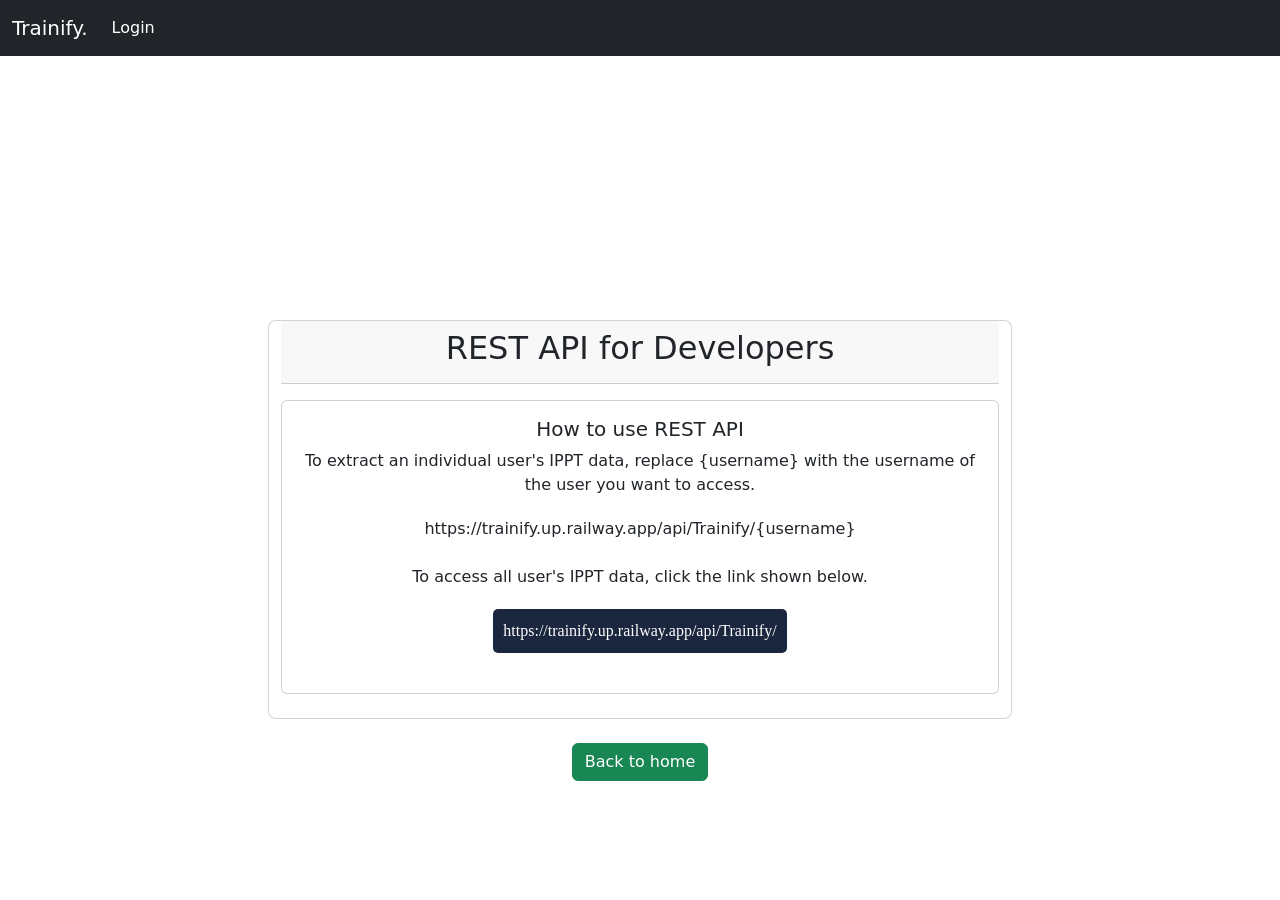
==== src/main/resources/templates/api.html @ 77cc7acc "first commit" ====
<!DOCTYPE html>
<html lang="en" xmlns:th="http://www.thymeleaf.org">

<head>
    <meta charset="UTF-8">
    <title>Trainify - Workout Generator</title>
    <link href="https://cdn.jsdelivr.net/npm/bootstrap@5.0.2/dist/css/bootstrap.min.css" rel="stylesheet"
        integrity="sha384-EVSTQN3/azprG1Anm3QDgpJLIm9Nao0Yz1ztcQTwFspd3yD65VohhpuuCOmLASjC" crossorigin="anonymous">
    <style>
        body {
            background-image: url(https://images.unsplash.com/photo-1649789261044-0c6a9fb528ff?q=80&w=2070&auto=format&fit=crop&ixlib=rb-4.0.3&ixid=M3wxMjA3fDB8MHxwaG90by1wYWdlfHx8fGVufDB8fHx8fA%3D%3D);
            background-size: cover;
            background-position: center;
            background-repeat: no-repeat;
            height: 100vh;
            margin: 0;
            overflow: hidden;
        }

        .translucent-card {
            background-color: rgba(255, 255, 255, 0.7);
            /* Adjust the alpha (fourth) value for transparency */
            border-radius: 8px;
        }

        .link-container {
            display: flex;
            justify-content: center;
            margin-top: 20px;
        }

        .darkblue-btn {
            background-color: #1A273E;
            border-color: #1A273E;
            color: #FFF;
            font-family: Montserrat;
            display: flex;
            justify-content: center;
            align-items: center;
            text-align: center;
            margin: 0 10px;
            padding: 10px;
            border-radius: 5px;
            text-decoration: none;
            transition: background-color 0.3s ease;
        }

        .darkblue-btn:hover {
            background-color: #FFF;
            border-color: #1F273A;
            color: #1F273A;
        }
    </style>
</head>

<body>
    <nav class="navbar navbar-expand-lg navbar-dark bg-dark">
        <div class="container-fluid">
            <a class="navbar-brand" th:href="@{/}">Trainify.</a>
            <button class="navbar-toggler" type="button" data-bs-toggle="collapse"
                data-bs-target="#navbarSupportedContent" aria-controls="navbarSupportedContent" aria-expanded="false"
                aria-label="Toggle navigation">
                <span class="navbar-toggler-icon"></span>
            </button>
            <div class="collapse navbar-collapse" id="navbarSupportedContent">
                <ul class="navbar-nav me-auto mb-2 mb-lg-0">
                    <li class="nav-item">
                        <a class="nav-link active" aria-current="page" th:href="@{/login}">Login</a>
                    </li>
                </ul>
            </div>
        </div>
    </nav>
    <br /><br /><br /><br><br><br><br><br><br><br><br>
    <div class="container">
        <div class="row col-md-8 offset-md-2">
            <div class="card translucent-card">
                <div class="card-header">
                    <h2 class="text-center">REST API for Developers</h2>
                </div>
                <!-- Description Box -->
                <div class="card mt-3">
                    <div class="card-body">
                        <h5 class="text-center">How to use REST API</h5>
                        <p class="text-center">To extract an individual user's IPPT data, replace {username} with the username of the user you want to access.
                        </p>
                        <div class="link-container">
                            <a>https://trainify.up.railway.app/api/Trainify/{username}</a>
                        </div>
                        <br>
                        <p class="text-center">To access all user's IPPT data, click the link shown below.</p>
                        <div class="link-container">
                            <a href="https://trainify.up.railway.app/api/Trainify/" class="darkblue-btn"
                                target="_blank">https://trainify.up.railway.app/api/Trainify/</a>
                        </div>
                        <br>
                    </div>
                </div>
                <br>
            </div>
        </div>
        <div class="text-center mt-4">
            <a class="btn btn-success" href="/">Back to home</a>
        </div>
    </div>
</body>

</html>
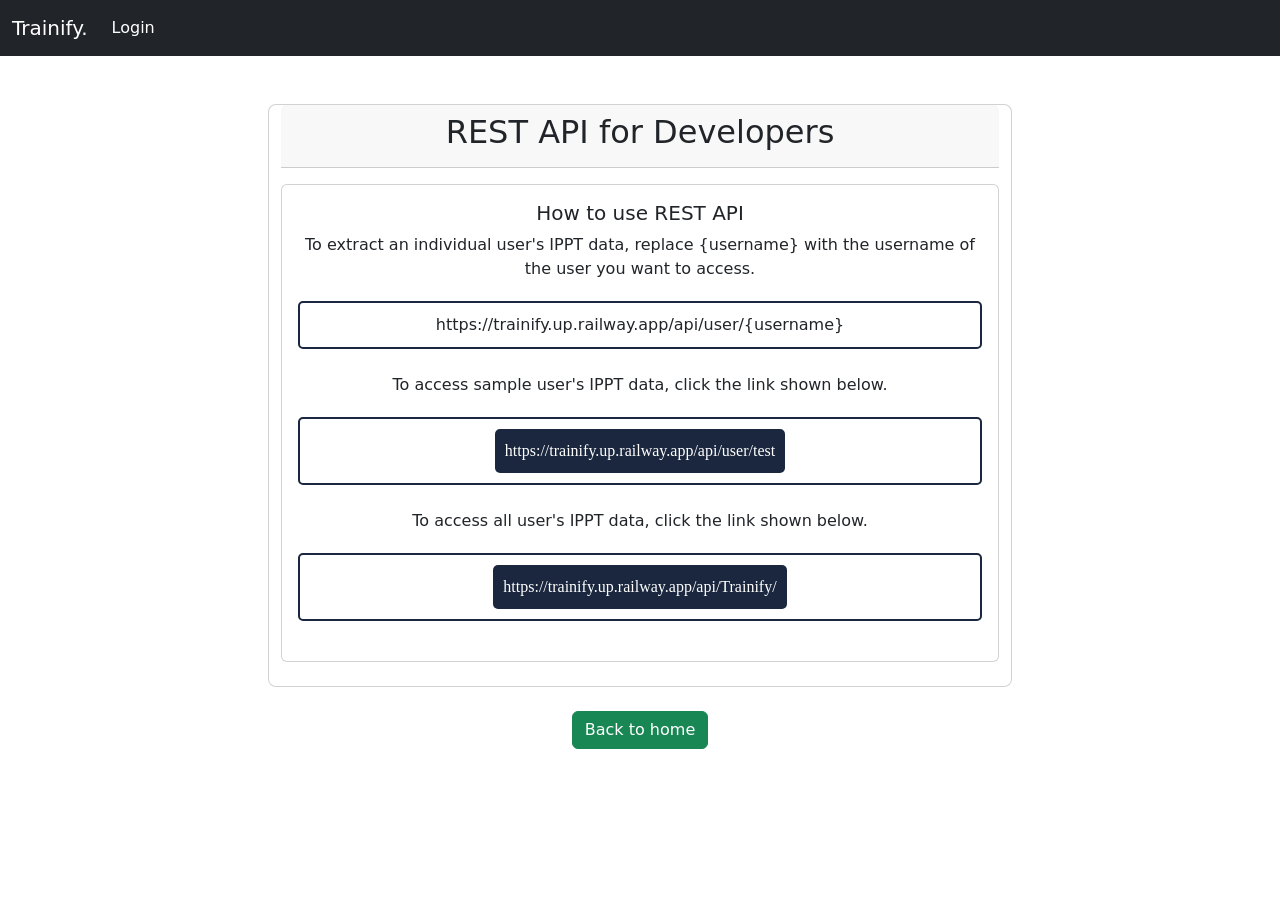
==== commit c3a670c9: "fixed rest api and edited html pages" ====
--- a/src/main/resources/templates/api.html
+++ b/src/main/resources/templates/api.html
@@ -27,6 +27,9 @@
             display: flex;
             justify-content: center;
             margin-top: 20px;
+            border: 2px solid #1A273E; /* Border color */
+            padding: 10px;
+            border-radius: 5px;
         }
 
         .darkblue-btn {
@@ -71,7 +74,7 @@
             </div>
         </div>
     </nav>
-    <br /><br /><br /><br><br><br><br><br><br><br><br>
+    <br /><br />
     <div class="container">
         <div class="row col-md-8 offset-md-2">
             <div class="card translucent-card">
@@ -82,15 +85,22 @@
                 <div class="card mt-3">
                     <div class="card-body">
                         <h5 class="text-center">How to use REST API</h5>
-                        <p class="text-center">To extract an individual user's IPPT data, replace {username} with the username of the user you want to access.
+                        <p class="text-center">To extract an individual user's IPPT data, replace {username} with the
+                            username of the user you want to access.
                         </p>
                         <div class="link-container">
-                            <a>https://trainify.up.railway.app/api/Trainify/{username}</a>
+                            https://trainify.up.railway.app/api/user/{username}
+                        </div>
+                        <br>
+                        <p class="text-center">To access sample user's IPPT data, click the link shown below.</p>
+                        <div class="link-container">
+                            <a href="https://trainify.up.railway.app/api/user/test" class="darkblue-btn"
+                                target="_blank">https://trainify.up.railway.app/api/user/test</a>
                         </div>
                         <br>
                         <p class="text-center">To access all user's IPPT data, click the link shown below.</p>
                         <div class="link-container">
-                            <a href="https://trainify.up.railway.app/api/Trainify/" class="darkblue-btn"
+                            <a href="https://trainify.up.railway.app/api/alluser/" class="darkblue-btn"
                                 target="_blank">https://trainify.up.railway.app/api/Trainify/</a>
                         </div>
                         <br>
@@ -103,6 +113,11 @@
             <a class="btn btn-success" href="/">Back to home</a>
         </div>
     </div>
+
+    <script src="https://code.jquery.com/jquery-3.6.4.min.js"
+        integrity="sha256-oP6HI/tf1ltWG8zO0rma3uXzj0lssLYToflQ8/RSRNR5Mx+k2ZlU5O8pFdiQsI2b" crossorigin="anonymous"></script>
+    <script src="https://cdn.jsdelivr.net/npm/bootstrap@5.0.2/dist/js/bootstrap.bundle.min.js"
+        integrity="sha384-pzjw8C+ua/C4jhKEgWp8LO5mR2b6H1bZHp4ApVPRXa4PPtqFAq5EG97L6EK2FkF2" crossorigin="anonymous"></script>
 </body>
 
 </html>
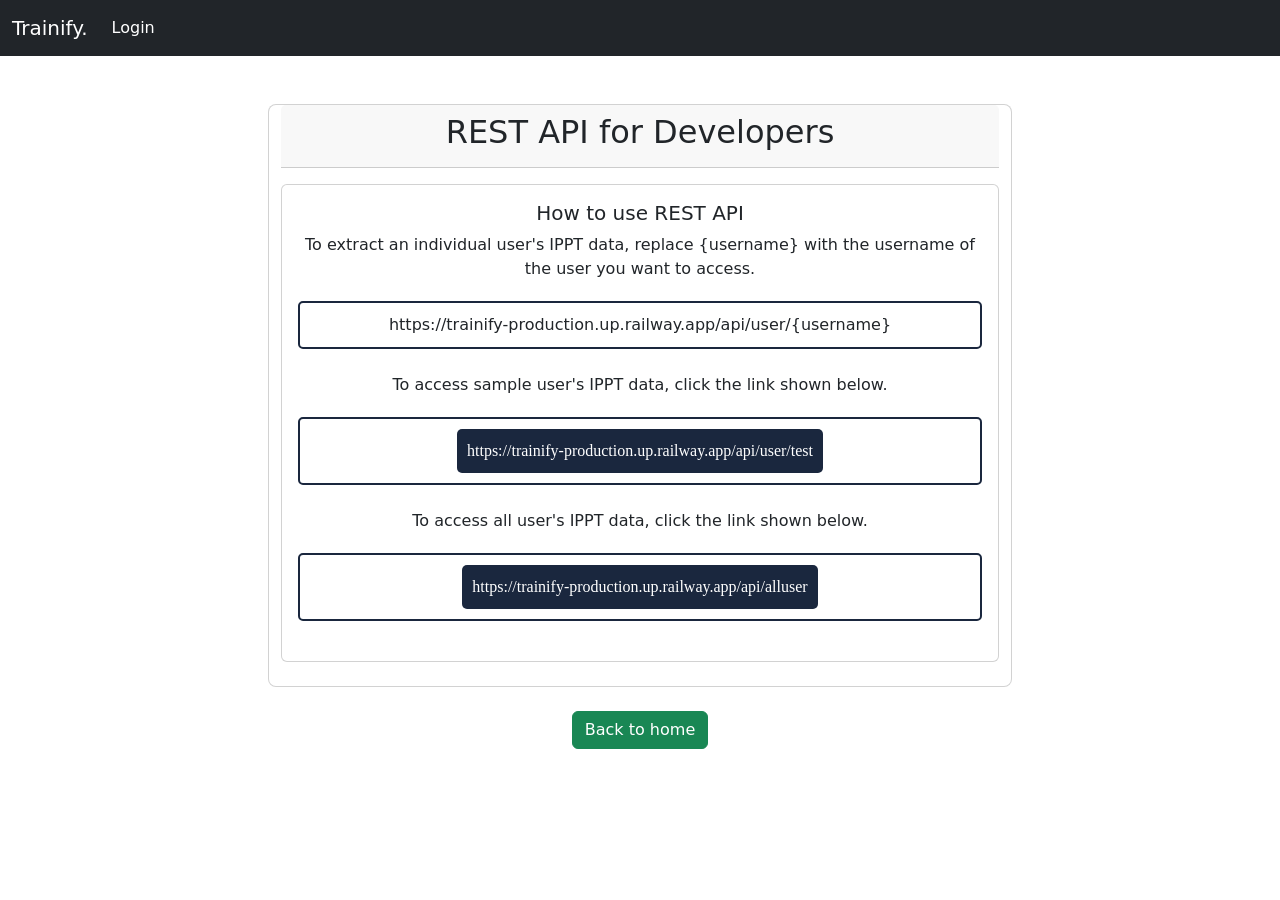
==== commit 9ca22c4c: "api link change" ====
--- a/src/main/resources/templates/api.html
+++ b/src/main/resources/templates/api.html
@@ -89,19 +89,19 @@
                             username of the user you want to access.
                         </p>
                         <div class="link-container">
-                            https://trainify.up.railway.app/api/user/{username}
+                            https://trainify-production.up.railway.app/api/user/{username}
                         </div>
                         <br>
                         <p class="text-center">To access sample user's IPPT data, click the link shown below.</p>
                         <div class="link-container">
-                            <a href="https://trainify.up.railway.app/api/user/test" class="darkblue-btn"
-                                target="_blank">https://trainify.up.railway.app/api/user/test</a>
+                            <a href="https://trainify-production.up.railway.app/api/user/test" class="darkblue-btn"
+                                target="_blank">https://trainify-production.up.railway.app/api/user/test</a>
                         </div>
                         <br>
                         <p class="text-center">To access all user's IPPT data, click the link shown below.</p>
                         <div class="link-container">
-                            <a href="https://trainify.up.railway.app/api/alluser/" class="darkblue-btn"
-                                target="_blank">https://trainify.up.railway.app/api/Trainify/</a>
+                            <a href="https://trainify-production.up.railway.app/api/alluser/" class="darkblue-btn"
+                                target="_blank">https://trainify-production.up.railway.app/api/alluser</a>
                         </div>
                         <br>
                     </div>
